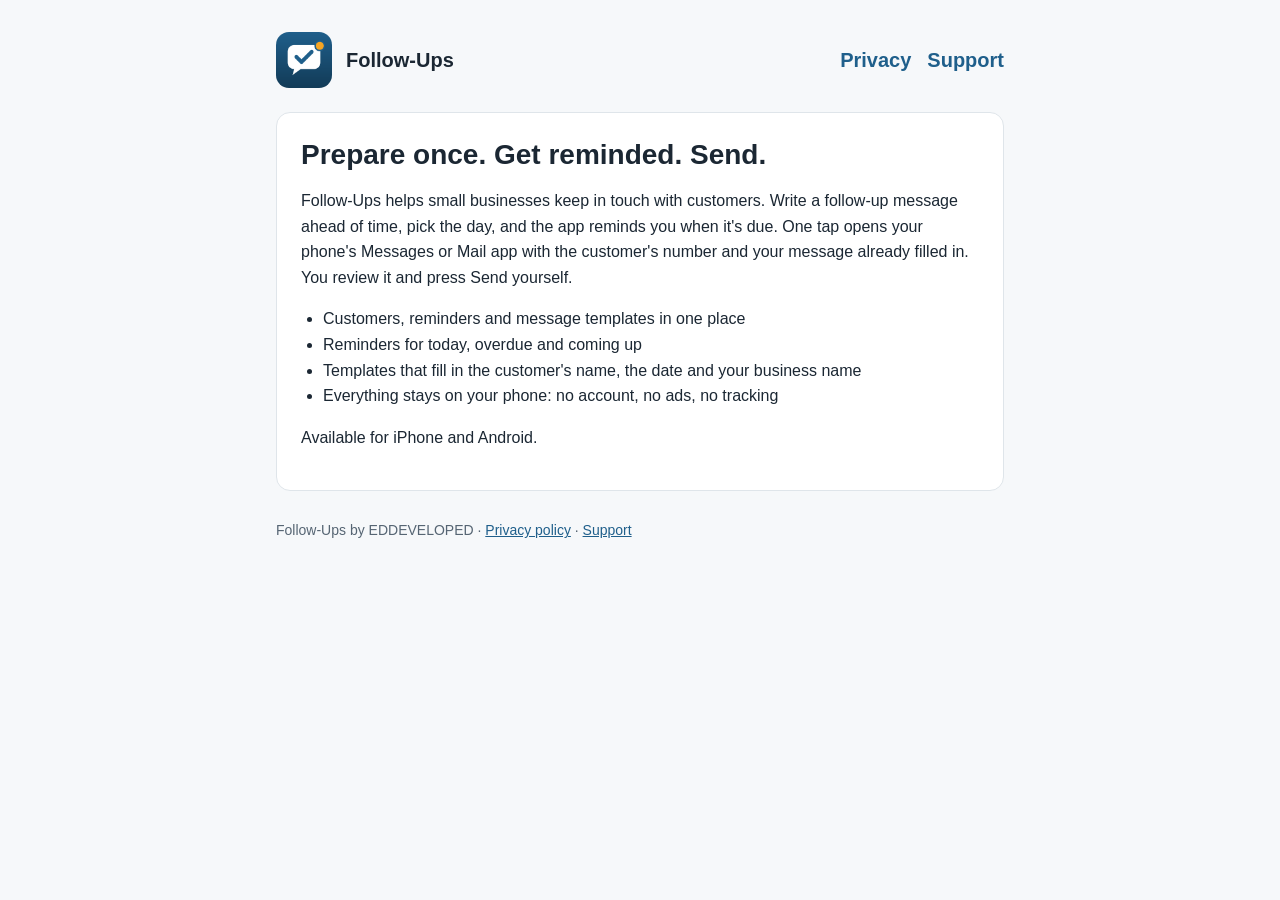
==== index.html @ d27f549e "Update site" ====
<!doctype html>
<html lang="en">
<head>
<meta charset="utf-8"><meta name="viewport" content="width=device-width, initial-scale=1">
<title>Follow-Ups</title>
<meta name="description" content="Prepare customer follow-up messages once, get reminded on the right day, and send them from your own phone.">
<link rel="stylesheet" href="style.css">
</head>
<body><main>
<header><img src="icon.png" alt="" width="56" height="56"><a href="./">Follow-Ups</a><nav><a href="privacy.html">Privacy</a><a href="support.html">Support</a></nav></header>
<div class="card">
<h1>Prepare once. Get reminded. Send.</h1>
<p>Follow-Ups helps small businesses keep in touch with customers. Write a follow-up message ahead of time, pick the day, and the app reminds you when it's due. One tap opens your phone's Messages or Mail app with the customer's number and your message already filled in. You review it and press Send yourself.</p>
<ul>
<li>Customers, reminders and message templates in one place</li>
<li>Reminders for today, overdue and coming up</li>
<li>Templates that fill in the customer's name, the date and your business name</li>
<li>Everything stays on your phone: no account, no ads, no tracking</li>
</ul>
<p>Available for iPhone and Android.</p>
</div>
<footer>Follow-Ups by EDDEVELOPED · <a href="privacy.html">Privacy policy</a> · <a href="support.html">Support</a></footer>
</main></body>
</html>
---- style.css ----
:root {
  --bg: #f6f8fa; --card: #ffffff; --text: #1b2733; --muted: #566573;
  --accent: #1f5f8b; --border: #dfe5ea;
  color-scheme: light dark;
}
@media (prefers-color-scheme: dark) {
  :root { --bg: #0f1820; --card: #16222d; --text: #e6edf3; --muted: #9aaab8;
          --accent: #7fb6dc; --border: #24333f; }
}
* { box-sizing: border-box; }
body { margin: 0; background: var(--bg); color: var(--text);
  font: 16px/1.6 -apple-system, BlinkMacSystemFont, "Segoe UI", Roboto, Helvetica, Arial, sans-serif; }
main { max-width: 760px; margin: 0 auto; padding: 32px 16px 64px; }
header { display: flex; align-items: center; gap: 14px; margin-bottom: 24px; }
header img { width: 56px; height: 56px; border-radius: 13px; }
header a { color: inherit; text-decoration: none; font-weight: 700; font-size: 20px; }
nav { margin-left: auto; display: flex; gap: 16px; font-size: 15px; }
nav a { color: var(--accent); text-decoration: none; }
.card { background: var(--card); border: 1px solid var(--border); border-radius: 14px; padding: 24px; }
h1 { font-size: 28px; line-height: 1.25; margin: 0 0 8px; }
h2 { font-size: 19px; margin: 28px 0 6px; }
p, li { color: var(--text); }
.muted { color: var(--muted); font-size: 14px; }
a { color: var(--accent); }
ul { padding-left: 22px; }
footer { margin-top: 28px; color: var(--muted); font-size: 14px; }
@media (max-width: 520px) { header { flex-wrap: wrap; } nav { margin-left: 0; width: 100%; } }
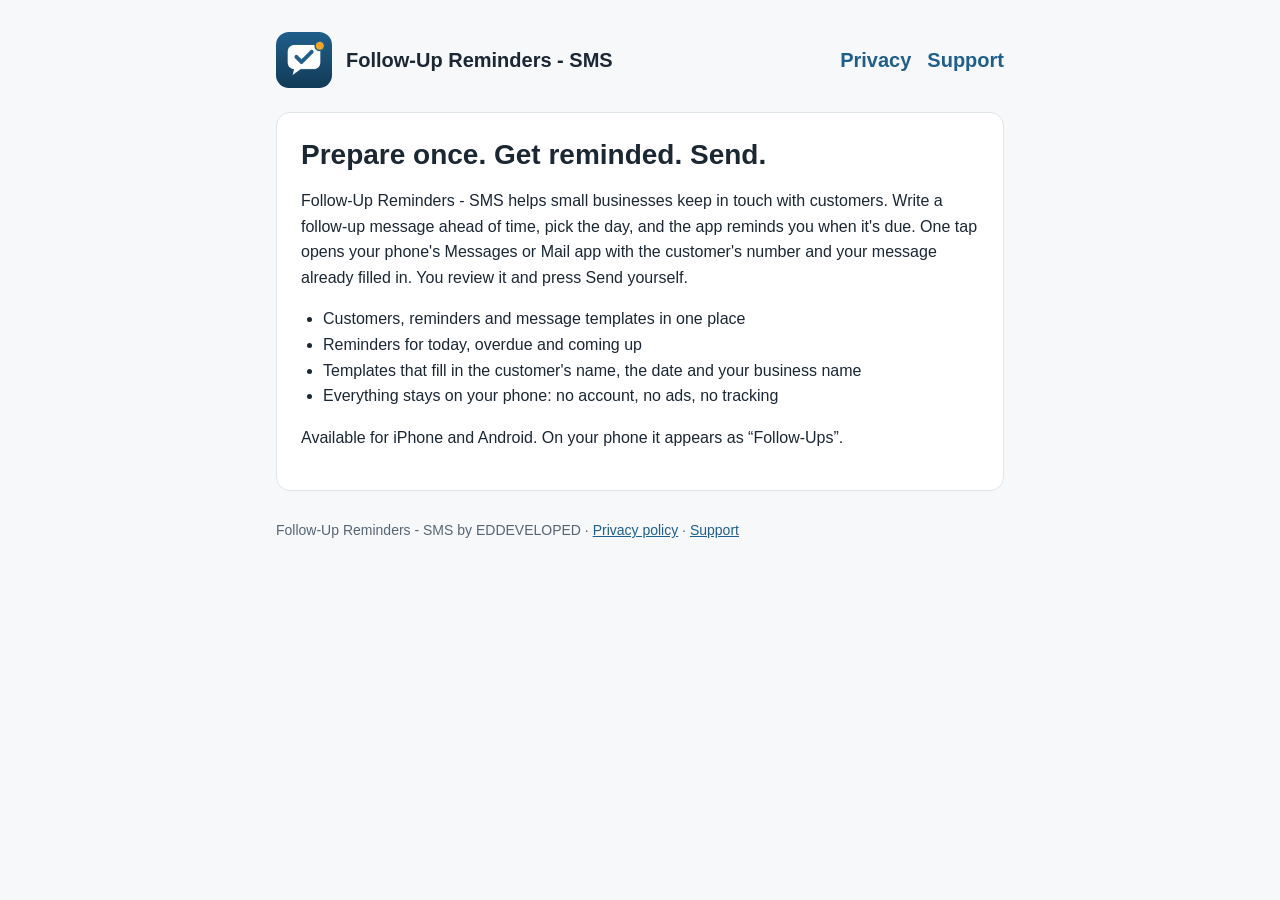
==== commit 37da2fef: "Update site" ====
--- a/index.html
+++ b/index.html
@@ -2,23 +2,23 @@
 <html lang="en">
 <head>
 <meta charset="utf-8"><meta name="viewport" content="width=device-width, initial-scale=1">
-<title>Follow-Ups</title>
+<title>Follow-Up Reminders - SMS</title>
 <meta name="description" content="Prepare customer follow-up messages once, get reminded on the right day, and send them from your own phone.">
 <link rel="stylesheet" href="style.css">
 </head>
 <body><main>
-<header><img src="icon.png" alt="" width="56" height="56"><a href="./">Follow-Ups</a><nav><a href="privacy.html">Privacy</a><a href="support.html">Support</a></nav></header>
+<header><img src="icon.png" alt="" width="56" height="56"><a href="./">Follow-Up Reminders - SMS</a><nav><a href="privacy.html">Privacy</a><a href="support.html">Support</a></nav></header>
 <div class="card">
 <h1>Prepare once. Get reminded. Send.</h1>
-<p>Follow-Ups helps small businesses keep in touch with customers. Write a follow-up message ahead of time, pick the day, and the app reminds you when it's due. One tap opens your phone's Messages or Mail app with the customer's number and your message already filled in. You review it and press Send yourself.</p>
+<p>Follow-Up Reminders - SMS helps small businesses keep in touch with customers. Write a follow-up message ahead of time, pick the day, and the app reminds you when it's due. One tap opens your phone's Messages or Mail app with the customer's number and your message already filled in. You review it and press Send yourself.</p>
 <ul>
 <li>Customers, reminders and message templates in one place</li>
 <li>Reminders for today, overdue and coming up</li>
 <li>Templates that fill in the customer's name, the date and your business name</li>
 <li>Everything stays on your phone: no account, no ads, no tracking</li>
 </ul>
-<p>Available for iPhone and Android.</p>
+<p>Available for iPhone and Android. On your phone it appears as &ldquo;Follow-Ups&rdquo;.</p>
 </div>
-<footer>Follow-Ups by EDDEVELOPED · <a href="privacy.html">Privacy policy</a> · <a href="support.html">Support</a></footer>
+<footer>Follow-Up Reminders - SMS by EDDEVELOPED · <a href="privacy.html">Privacy policy</a> · <a href="support.html">Support</a></footer>
 </main></body>
 </html>
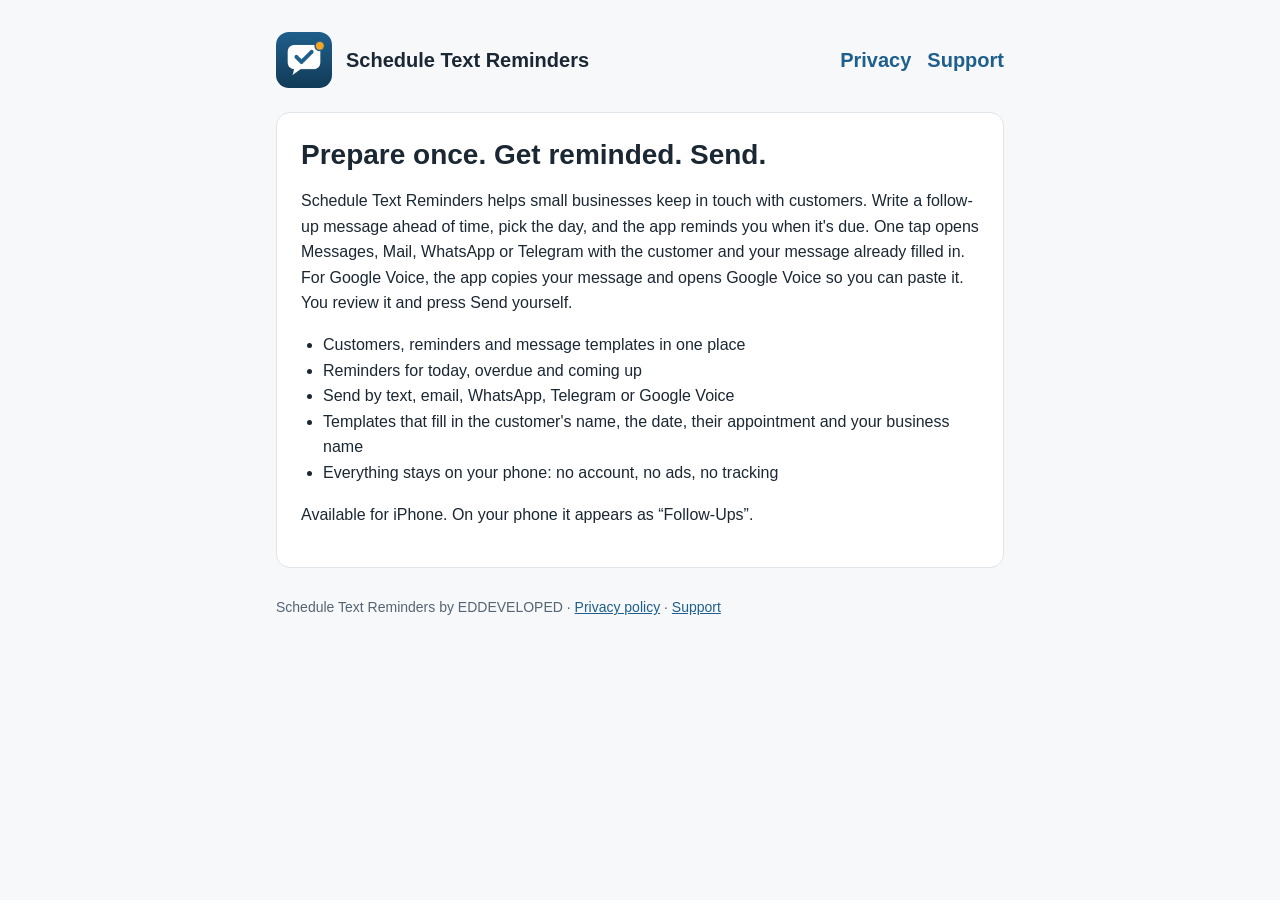
==== commit 4d2ebefa: "Update site" ====
--- a/index.html
+++ b/index.html
@@ -2,23 +2,24 @@
 <html lang="en">
 <head>
 <meta charset="utf-8"><meta name="viewport" content="width=device-width, initial-scale=1">
-<title>Follow-Up Reminders - SMS</title>
+<title>Schedule Text Reminders</title>
 <meta name="description" content="Prepare customer follow-up messages once, get reminded on the right day, and send them from your own phone.">
 <link rel="stylesheet" href="style.css">
 </head>
 <body><main>
-<header><img src="icon.png" alt="" width="56" height="56"><a href="./">Follow-Up Reminders - SMS</a><nav><a href="privacy.html">Privacy</a><a href="support.html">Support</a></nav></header>
+<header><img src="icon.png" alt="" width="56" height="56"><a href="./">Schedule Text Reminders</a><nav><a href="privacy.html">Privacy</a><a href="support.html">Support</a></nav></header>
 <div class="card">
 <h1>Prepare once. Get reminded. Send.</h1>
-<p>Follow-Up Reminders - SMS helps small businesses keep in touch with customers. Write a follow-up message ahead of time, pick the day, and the app reminds you when it's due. One tap opens your phone's Messages or Mail app with the customer's number and your message already filled in. You review it and press Send yourself.</p>
+<p>Schedule Text Reminders helps small businesses keep in touch with customers. Write a follow-up message ahead of time, pick the day, and the app reminds you when it's due. One tap opens Messages, Mail, WhatsApp or Telegram with the customer and your message already filled in. For Google Voice, the app copies your message and opens Google Voice so you can paste it. You review it and press Send yourself.</p>
 <ul>
 <li>Customers, reminders and message templates in one place</li>
 <li>Reminders for today, overdue and coming up</li>
-<li>Templates that fill in the customer's name, the date and your business name</li>
+<li>Send by text, email, WhatsApp, Telegram or Google Voice</li>
+<li>Templates that fill in the customer's name, the date, their appointment and your business name</li>
 <li>Everything stays on your phone: no account, no ads, no tracking</li>
 </ul>
-<p>Available for iPhone and Android. On your phone it appears as &ldquo;Follow-Ups&rdquo;.</p>
+<p>Available for iPhone. On your phone it appears as &ldquo;Follow-Ups&rdquo;.</p>
 </div>
-<footer>Follow-Up Reminders - SMS by EDDEVELOPED · <a href="privacy.html">Privacy policy</a> · <a href="support.html">Support</a></footer>
+<footer>Schedule Text Reminders by EDDEVELOPED · <a href="privacy.html">Privacy policy</a> · <a href="support.html">Support</a></footer>
 </main></body>
 </html>
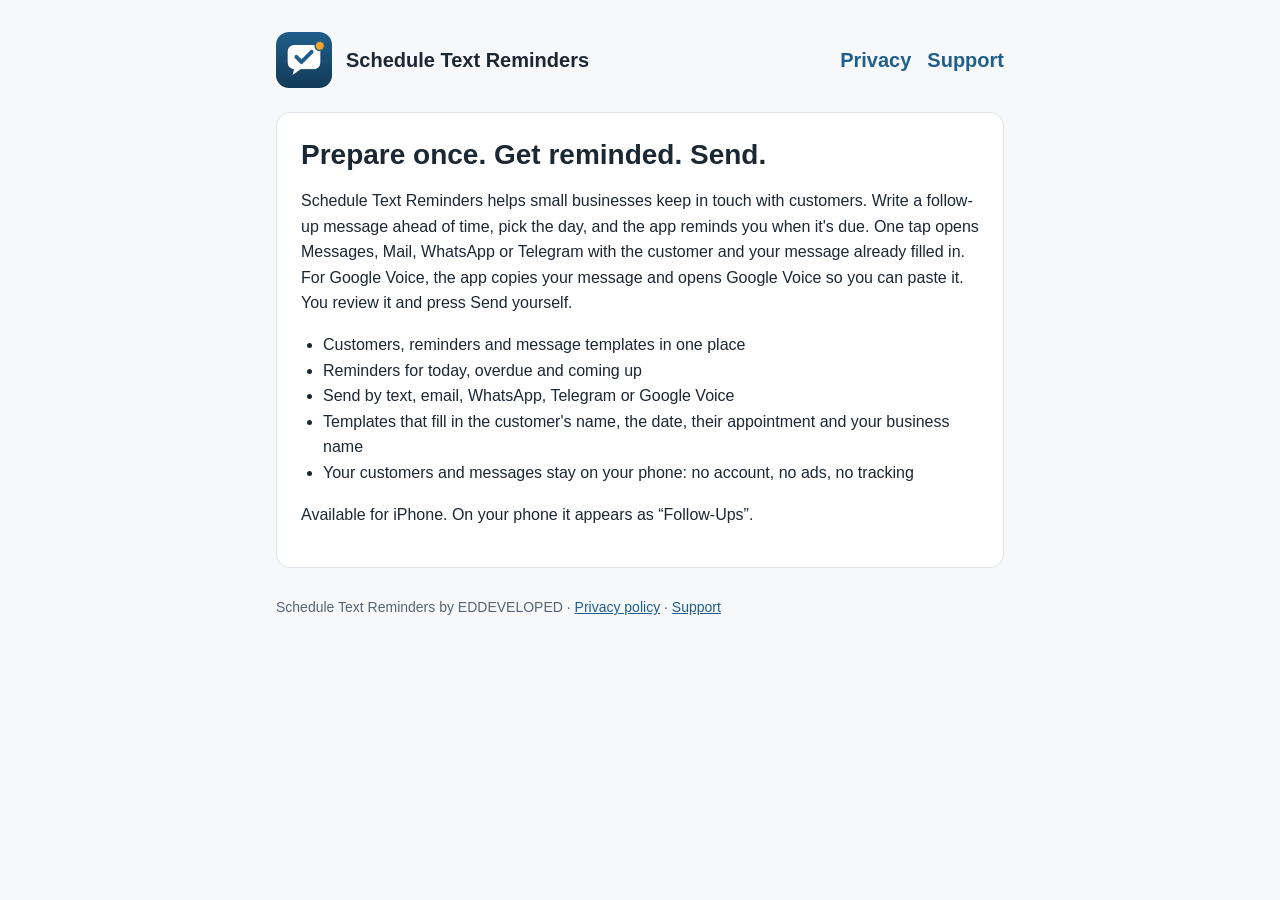
==== commit 18735bca: "Update site" ====
--- a/index.html
+++ b/index.html
@@ -16,7 +16,7 @@
 <li>Reminders for today, overdue and coming up</li>
 <li>Send by text, email, WhatsApp, Telegram or Google Voice</li>
 <li>Templates that fill in the customer's name, the date, their appointment and your business name</li>
-<li>Everything stays on your phone: no account, no ads, no tracking</li>
+<li>Your customers and messages stay on your phone: no account, no ads, no tracking</li>
 </ul>
 <p>Available for iPhone. On your phone it appears as &ldquo;Follow-Ups&rdquo;.</p>
 </div>
